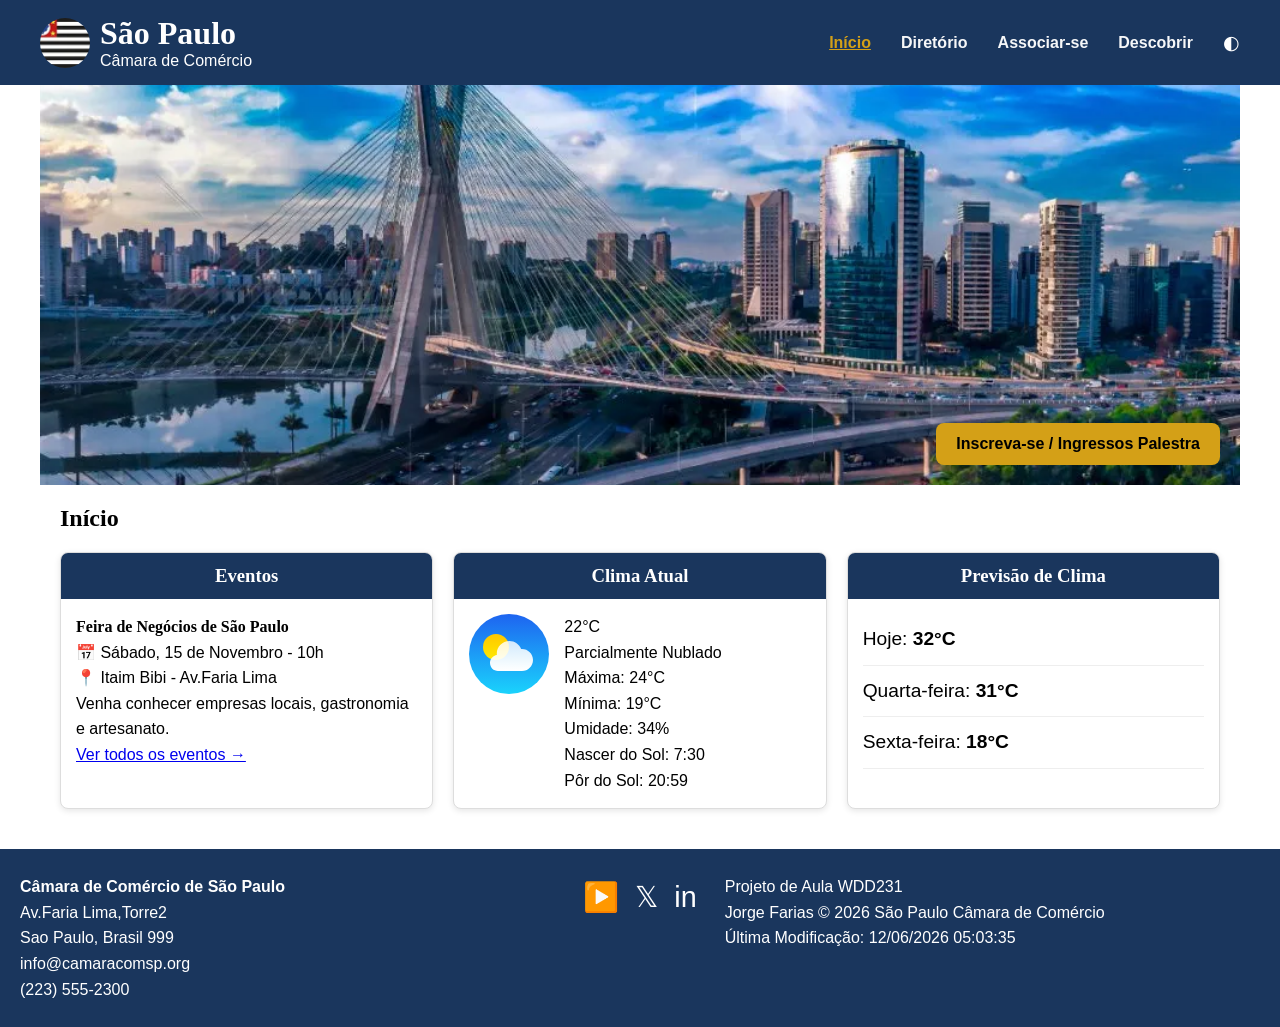
==== camara/index.html @ e85ede14 "alt og" ====
<!DOCTYPE html>
<html lang="pt-BR">
<head>
  <meta charset="UTF-8">
  <meta name="viewport" content="width=device-width, initial-scale=1.0">
  <title>São Paulo Câmara de Comércio</title>
  <meta name="description" content="Câmara de Comércio de São paulo - Conectando empresas, eventos e oportunidades.">
  <meta name="author" content="Jorge Farias">
  <meta name="description" content="Conecte sua empresa à Câmara de Comércio de São Paulo. Encontre parceiros, eventos e oportunidades para crescer.">
  <meta property="og:title" content="Câmara de Comércio de São Paulo - Negócios e Eventos">
  <meta property="og:description" content="Conecte sua empresa à Câmara de Comércio de São Paulo. Encontre parceiros, eventos e oportunidades para crescer.">
  <meta property="og:image" content="https://jxavierdefarias.github.io/wdd231/camara/imagens/hero.jpg">
  <meta property="og:url" content="https://jxavierdefarias.github.io/wdd231/camara/index.html">
  <meta property="og:type" content="website">
  <link rel="icon" href="imagens/favicon.jpg">
  <link rel="preconnect" href="https://fonts.googleapis.com">
  <link rel="preconnect" href="https://fonts.gstatic.com" crossorigin>
  <link href="https://fonts.googleapis.com/css2?family=Montserrat:wght@600;700&family=Open+Sans&display=swap" rel="stylesheet">
  <link rel="stylesheet" href="estilos/camara.css">
  <link rel="stylesheet" href="estilos/camara-grande.css">
</head>
<body>
  <header>
    <div class="logo">
      <img src="imagens/logo.webp" alt="Logo Sao Paulo">
      <div><h1>São Paulo</h1><p>Câmara de Comércio</p></div>
    </div>
    <button id="menuButton" aria-label="Abrir menu">☰</button>
    <nav id="menuItems">
      <a href="index.html" class="active">Início</a>
      <a href="diretorio.html">Diretório</a>
      <a href="join.html">Associar-se</a>
      <a href="discover.html">Descobrir</a>
      <button id="darkBtn" aria-label="Modo escuro">◐</button>
    </nav>
  </header>

  <main>
    <!-- HERO -->
    <section class="hero">
      <img src="imagens/hero-sao-paulo.webp" alt="Cidade de São Paulo, Brasil">
      <a href="join.html" class="cta">Inscreva-se / Ingressos Palestra</a>
    </section>

    <h2 class="page-title">Início</h2>

    <!-- EVENTOS + CLIMA -->
    <section class="info-grid">
      <div class="card">
        <h3>Eventos</h3>
        <div class="card-body">
          <h4>Feira de Negócios de São Paulo</h4>
          <p>📅 Sábado, 15 de Novembro - 10h<br>
          📍 Itaim Bibi - Av.Faria Lima<br>
          Venha conhecer empresas locais, gastronomia e artesanato.</p>
          <a href="#">Ver todos os eventos →</a>
        </div>
      </div>

      <div class="card">
        <h3>Clima Atual</h3>
        <div class="card-body weather">
          <img id="weatherIcon" src="imagens/sun.svg" alt="Clima">
          <div>
            <p><span id="current-temp">22°C</span></p>
            <p><span id="weather-desc">Parcialmente Nublado</span></p>
            <p>Máxima: <span id="max">24°C</span></p>
            <p>Mínima: <span id="min">19°C</span></p>
            <p>Umidade: <span id="humidity">34%</span></p>
            <p>Nascer do Sol: <span id="sunrise">7:30</span></p>
            <p>Pôr do Sol: <span id="sunset">20:59</span></p>
          </div>
        </div>
      </div>

      <div class="card">
        <h3>Previsão de Clima</h3>
        <div class="card-body forecast">
          <p>Hoje: <strong><span id="forecast-today">32°C</span></strong></p>
          <p>Quarta-feira: <strong><span id="forecast-day2">31°C</span></strong></p>
          <p>Sexta-feira: <strong><span id="forecast-day4">18°C</span></strong></p>
        </div>
      </div>
    </section>

    <!-- EMPRESAS DESTAQUE - vem do members.json via JS -->
    <section id="spotlights" class="spotlights"></section>
  </main>

  <footer>
    <div>
      <strong>Câmara de Comércio de São Paulo</strong><br>
       Av.Faria Lima,Torre2 <br>
      Sao Paulo, Brasil 999<br>
      info@camaracomsp.org<br>
      (223) 555-2300
    </div>
    <div class="social">
      <a href="#">▶️</a><a href="#">𝕏</a><a href="#">in</a>
    </div>
    <div>
      Projeto de Aula WDD231<br>
      Jorge Farias © <span id="year"></span> São Paulo Câmara de Comércio<br>
      Última Modificação: <span id="lastModified"></span>
    </div>
  </footer>

  <script src="scripts/camara.js"></script>
</body>
</html>
---- camara/estilos/camara.css ----
:root{
  --azul:#1a365d; --azul-claro:#2c5282; --dourado:#d4a017;
  --cinza:#f2f2f2; --texto:#222;
}
*{margin:0;padding:0;box-sizing:border-box}
body{font-family: 'Roboto',sans-serif;}
h1,h2,h3,h4{font-family:'Playfair Display', serif;}

header{display:flex;justify-content:space-between;align-items:center;padding:12px 20px;background:var(--azul);color:#fff;position:relative}
.logo{display:flex;gap:10px;align-items:center}
.logo img{width:50px;height:50px;object-fit:cover;border-radius:50%}
#menuButton{display:none;font-size:1.8rem;background:none;border:none;color:#fff;cursor:pointer}
nav{display:flex;gap:20px;align-items:center}
nav a{color:#fffffff5;text-decoration:none;font-weight:600}
nav a.active, nav a:hover{color:var(--dourado);text-decoration:underline}
#darkBtn{background:none;border:none;color:#fff;font-size:1.2rem;cursor:pointer}

.hero{position:relative;height:400px;overflow:hidden}
.hero img{width:100%;height:100%;object-fit:cover}
.cta{position:absolute;right:20px;bottom:20px;background:var(--dourado);color:#000;font-weight:700;padding:12px 20px;border-radius:8px;text-decoration:none}

.page-title{padding:20px}
.info-grid{display:grid;grid-template-columns:1fr 1fr 1fr;gap:20px;padding:0 20px}
.card{border:1px solid #ddd;border-radius:8px;overflow:hidden;background:#fff;box-shadow:0 2px 6px rgba(0,0,0,.1)}
.card h3{background:var(--azul);color:#fff;padding:12px;text-align:center}
.card-body{padding:15px;line-height:1.6}
.weather{display:flex;gap:15px}
.weather img{width:80px;height:80px}
.temp{font-size:2rem;font-weight:700}
.forecast p{font-size:1.2rem;padding:10px 0;border-bottom:1px solid #eee}

.spotlights{display:grid;grid-template-columns:1fr 1fr 1fr;gap:20px;padding:20px}
.spotlight{border:1px solid #ddd;border-radius:8px;padding:15px;text-align:center;background:var(--cinza)}
.spotlight img{width:100px;height:100px;object-fit:cover;border-radius:8px}
.spotlight h4{margin:10px 0 5px}
.spotlight .level{font-size:.8rem;background:var(--dourado);padding:3px 8px;border-radius:12px}

footer{display:grid;grid-template-columns:1fr auto 1fr;gap:20px;background:var(--azul);color:#fff;padding:25px 20px;line-height:1.6}
.social a{font-size:1.8rem;margin:0 8px;text-decoration:none;color:#fff}

body.dark{background:#111;color:#eee}
body.dark .card, body.dark .spotlight{background:#222;color:#eee}

@media(max-width:700px){
  #menuButton{display:block}
  nav{display:none;flex-direction:column;position:absolute;top:75px;right:0;left:0;background:var(--azul);padding:15px}
  nav.open{display:flex}
  .hero{height:250px}
  .info-grid,.spotlights,footer{grid-template-columns:1fr}
}

.view-buttons { text-align: center; margin: 20px; }
.view-buttons button { padding: 10px 20px; cursor: pointer; }
.view-buttons button.active { background: #1a365d; color: #fff; }

#directory.grid-view {
  display: grid;
  grid-template-columns: repeat(auto-fit, minmax(280px, 1fr));
  gap: 20px; padding: 20px;
}
#directory.list-view { display: flex; flex-direction: column; gap: 10px; padding: 20px; }
#directory.list-view .member-card { display: flex; gap: 15px; text-align: left; }
#directory.list-view .member-card img { display:none !important; }

.member-card {
  border: 1px solid #ddd; border-radius: 8px; padding: 15px;
  text-align: center; background: #fff; box-shadow: 0 2px 6px rgba(0,0,0,.1);
}



@media (max-width: 700px) {
  #menuButton { display: block !important; }

  #menuItems {
    display: none;
    flex-direction: column;
    position: absolute;
    top: 100%;
    left: 0;
    right: 0;
    background: #1a365d;
    padding: 15px;
    gap: 15px;
    z-index: 99;
  }

  #menuItems.open { display: flex !important; }

  #directory.grid-view { grid-template-columns: 1fr; }
}
/* CORRIGE LISTA NO CELULAR - EMPILHA TUDO */
@media (max-width: 700px) {
  #directory.list-view {
    display: flex !important;
    flex-direction: column !important;
    gap: 15px;
  }

  #directory.list-view .member-card {
    display: flex !important;
    flex-direction: column !important;
    align-items: flex-start !important;
    gap: 4px;
    padding: 15px;
    width: 100%;
    box-sizing: border-box;
    overflow: hidden;
  }

  #directory.list-view .member-card img {
    width: 80px !important;
    height: 80px !important;
    object-fit: cover;
    border-radius: 8px;
    margin-bottom: 5px;
  }

  #directory.list-view .member-card h3 {
    font-size: 1.1rem;
    margin: 0;
    white-space: normal;
  }

  /* E-mail e site quebram, não empurram pra fora */
  #directory.list-view .member-card p,
  #directory.list-view .member-card a {
    word-break: break-word;
    overflow-wrap: break-word;
    max-width: 100%;
    margin: 0;
  }
}
.member-card img {
  aspect-ratio: 1 / 1;
  width: 100px;
  height: 100px;
  object-fit: cover;
  border-radius: 8px;
}

#directory {
  min-height: 400px;
}
---- camara/estilos/camara-grande.css ----
@media (min-width: 700px) {
  header {
    padding: 15px 40px;
  }

  #menuItems {
    display: flex;
    gap: 30px;
  }

  #directory.grid-view {
    grid-template-columns: repeat(3, 1fr);
  }

  main {
    max-width: 1200px;
    margin: 0 auto;
  }
}
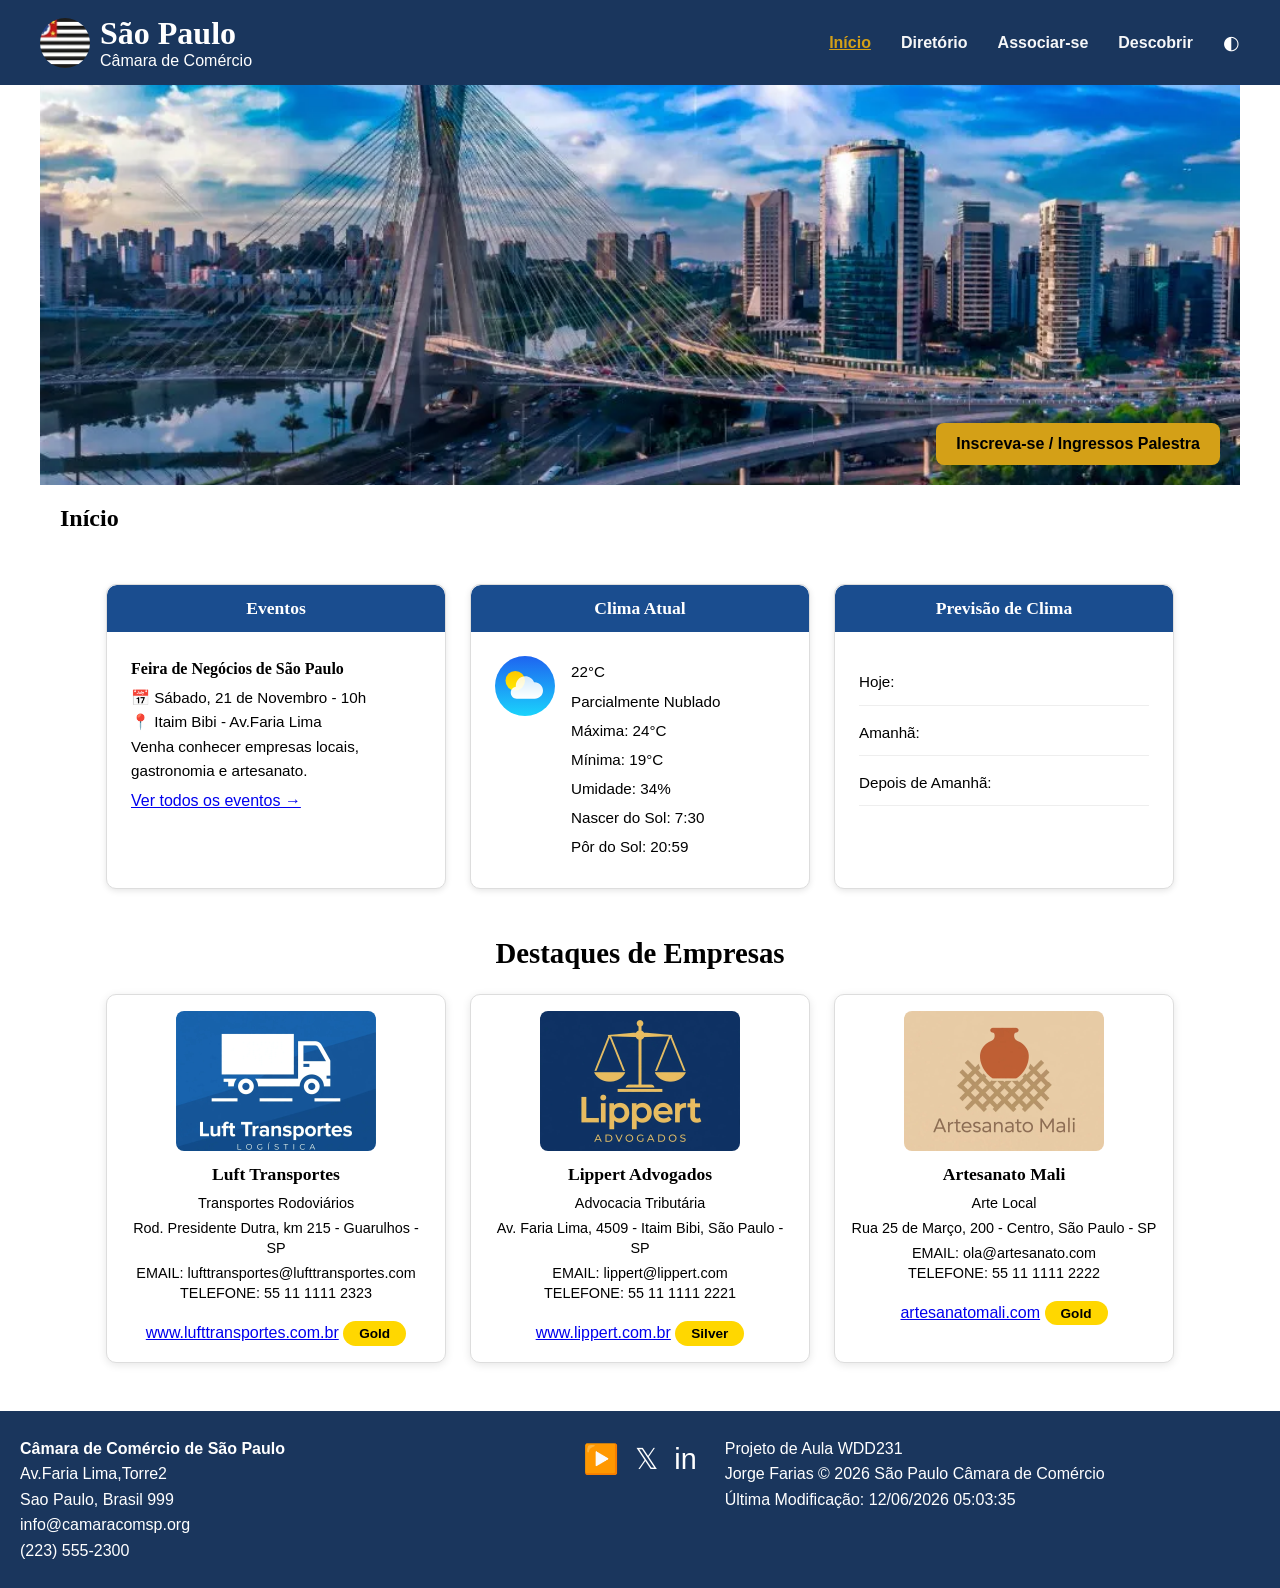
==== commit cdcf9f2d: "alter final" ====
--- a/camara/index.html
+++ b/camara/index.html
@@ -6,7 +6,6 @@
   <title>São Paulo Câmara de Comércio</title>
   <meta name="description" content="Câmara de Comércio de São paulo - Conectando empresas, eventos e oportunidades.">
   <meta name="author" content="Jorge Farias">
-  <meta name="description" content="Conecte sua empresa à Câmara de Comércio de São Paulo. Encontre parceiros, eventos e oportunidades para crescer.">
   <meta property="og:title" content="Câmara de Comércio de São Paulo - Negócios e Eventos">
   <meta property="og:description" content="Conecte sua empresa à Câmara de Comércio de São Paulo. Encontre parceiros, eventos e oportunidades para crescer.">
   <meta property="og:image" content="https://jxavierdefarias.github.io/wdd231/camara/imagens/hero.jpg">
@@ -37,10 +36,10 @@
 
   <main>
     <!-- HERO -->
-    <section class="hero">
+    <div class="hero">
       <img src="imagens/hero-sao-paulo.webp" alt="Cidade de São Paulo, Brasil">
       <a href="join.html" class="cta">Inscreva-se / Ingressos Palestra</a>
-    </section>
+    </div>
 
     <h2 class="page-title">Início</h2>
 
@@ -50,7 +49,7 @@
         <h3>Eventos</h3>
         <div class="card-body">
           <h4>Feira de Negócios de São Paulo</h4>
-          <p>📅 Sábado, 15 de Novembro - 10h<br>
+          <p>📅 Sábado, 21 de Novembro - 10h<br>
           📍 Itaim Bibi - Av.Faria Lima<br>
           Venha conhecer empresas locais, gastronomia e artesanato.</p>
           <a href="#">Ver todos os eventos →</a>
@@ -76,15 +75,17 @@
       <div class="card">
         <h3>Previsão de Clima</h3>
         <div class="card-body forecast">
-          <p>Hoje: <strong><span id="forecast-today">32°C</span></strong></p>
-          <p>Quarta-feira: <strong><span id="forecast-day2">31°C</span></strong></p>
-          <p>Sexta-feira: <strong><span id="forecast-day4">18°C</span></strong></p>
+          <p>Hoje: <span id="forecast-today"></span></p>
+          <p>Amanhã: <span id="forecast-day1"></span></p>
+          <p>Depois de Amanhã: <span id="forecast-day2"></span></p>
         </div>
       </div>
     </section>
 
-    <!-- EMPRESAS DESTAQUE - vem do members.json via JS -->
-    <section id="spotlights" class="spotlights"></section>
+    <section class="spotlights">
+      <h2>Destaques de Empresas</h2>
+      <div id="spotlight-container"></div>
+    </section>
   </main>
 
   <footer>
@@ -108,4 +109,3 @@
   <script src="scripts/camara.js"></script>
 </body>
 </html>
-
--- a/camara/estilos/camara.css
+++ b/camara/estilos/camara.css
@@ -89,7 +89,7 @@
 
   #directory.grid-view { grid-template-columns: 1fr; }
 }
-/* CORRIGE LISTA NO CELULAR - EMPILHA TUDO */
+
 @media (max-width: 700px) {
   #directory.list-view {
     display: flex !important;
@@ -122,7 +122,7 @@
     white-space: normal;
   }
 
-  /* E-mail e site quebram, não empurram pra fora */
+  
   #directory.list-view .member-card p,
   #directory.list-view .member-card a {
     word-break: break-word;
@@ -141,4 +141,155 @@
 
 #directory {
   min-height: 400px;
-}+}
+ 
+.spotlights {
+  width: 100%;
+  max-width: 1100px;
+  margin: 2rem auto;
+  padding: 1rem;
+}
+
+.spotlights h2 {
+  width: 100%;
+  text-align: center;
+  font-size: 1.8rem;
+  margin-bottom: 1.5rem;
+  white-space: nowrap; 
+}
+
+#spotlight-container {
+  display: grid;
+  grid-template-columns: repeat(3, 1fr);
+  gap: 1.5rem;
+  width: 100%;
+}
+
+.spotlight {
+  background: #fff;
+  border: 1px solid #ddd;
+  border-radius: 10px;
+  padding: 1rem;
+  text-align: center;
+  box-shadow: 0 2px 8px rgba(0,0,0,0.1);
+}
+
+.spotlight img {
+  width: 100%;
+  max-width: 200px;
+  height: 140px;
+  object-fit: cover;
+  border-radius: 8px;
+  margin: 0 auto 0.8rem;
+  display: block;
+}
+
+.spotlight h4 {
+  margin: 0.5rem 0;
+  font-size: 1.1rem;
+}
+
+.spotlight p {
+  font-size: 0.9rem;
+  line-height: 1.4;
+  margin: 0.3rem 0;
+}
+
+.spotlight .level {
+  display: inline-block;
+  margin-top: 0.8rem;
+  background: gold;
+  color: #000;
+  padding: 0.3rem 1rem;
+  border-radius: 20px;
+  font-weight: bold;
+  font-size: 0.85rem;
+}
+
+
+@media (max-width: 700px) {
+  #spotlight-container {
+    grid-template-columns: 1fr;
+  }
+  .spotlights h2 {
+    white-space: normal;
+  }
+}
+.info-grid {
+  display: grid !important;
+  grid-template-columns: 1fr 1fr 1fr !important;
+  gap: 1.5rem;
+  width: 100%;
+  max-width: 1100px;
+  margin: 2rem auto;
+  padding: 0 1rem;
+  box-sizing: border-box;
+}
+
+.info-grid .card {
+  background: #fff;
+  border: 1px solid #ddd;
+  border-radius: 10px;
+  padding: 1rem;
+  min-width: 0; 
+  overflow: hidden;
+}
+
+.info-grid .card h3 {
+  text-align: center;
+  background: #1a4d8f;
+  color: white;
+  margin: -1rem -1rem 1rem -1rem;
+  padding: 0.8rem;
+  border-radius: 10px 10px 0 0;
+  font-size: 1.1rem;
+}
+
+.info-grid .card-body {
+  padding: 0.5rem;
+}
+
+.info-grid .card-body.weather {
+  display: flex;
+  gap: 1rem;
+  align-items: flex-start;
+}
+
+.info-grid .card-body.weather img {
+  width: 60px;
+  height: 60px;
+  flex-shrink: 0;
+}
+
+.info-grid .card-body p {
+  margin: 0.3rem 0;
+  font-size: 0.95rem;
+  word-wrap: break-word;
+}
+
+@media (max-width: 800px) {
+  .info-grid {
+    grid-template-columns: 1fr !important;
+  }
+}
+
+.spotlights {
+  display: block !important;
+  text-align: center;
+}
+
+.spotlights h2 {
+  display: block !important;
+  width: 100% !important;
+  text-align: center !important;
+  grid-column: auto !important;
+  margin-bottom: 1.5rem !important;
+  white-space: normal !important;
+}
+
+#spotlight-container {
+  display: grid !important;
+  grid-template-columns: repeat(3, 1fr) !important;
+  gap: 1.5rem;
+  text-align: center;
+}
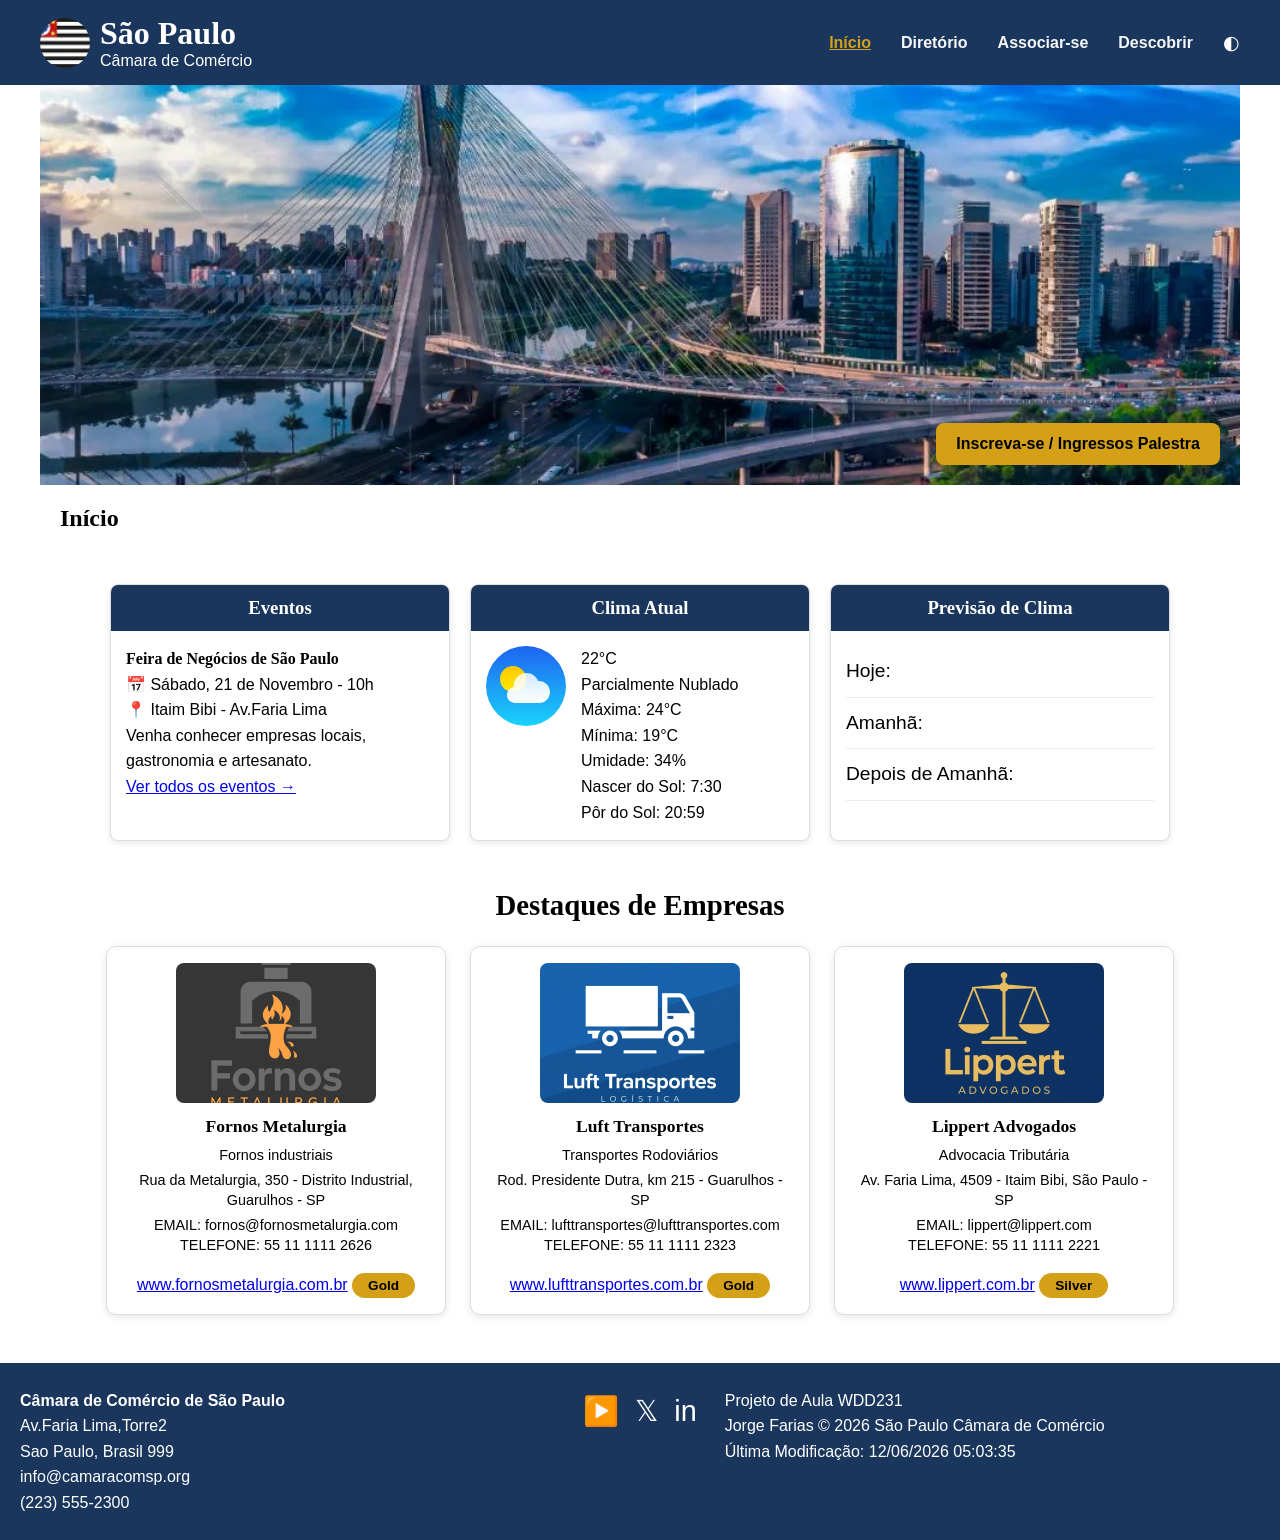
==== commit 3670782d: "page associacao" ====
--- a/camara/index.html
+++ b/camara/index.html
@@ -28,17 +28,16 @@
     <nav id="menuItems">
       <a href="index.html" class="active">Início</a>
       <a href="diretorio.html">Diretório</a>
-      <a href="join.html">Associar-se</a>
+      <a href="associacao.html">Associar-se</a>
       <a href="discover.html">Descobrir</a>
       <button id="darkBtn" aria-label="Modo escuro">◐</button>
     </nav>
   </header>
-
   <main>
     <!-- HERO -->
     <div class="hero">
       <img src="imagens/hero-sao-paulo.webp" alt="Cidade de São Paulo, Brasil">
-      <a href="join.html" class="cta">Inscreva-se / Ingressos Palestra</a>
+      <a href="associacao.html" class="cta">Inscreva-se / Ingressos Palestra</a>
     </div>
 
     <h2 class="page-title">Início</h2>
@@ -81,13 +80,11 @@
         </div>
       </div>
     </section>
-
     <section class="spotlights">
       <h2>Destaques de Empresas</h2>
       <div id="spotlight-container"></div>
     </section>
   </main>
-
   <footer>
     <div>
       <strong>Câmara de Comércio de São Paulo</strong><br>
--- a/camara/estilos/camara.css
+++ b/camara/estilos/camara.css
@@ -3,7 +3,7 @@
   --cinza:#f2f2f2; --texto:#222;
 }
 *{margin:0;padding:0;box-sizing:border-box}
-body{font-family: 'Roboto',sans-serif;}
+body{font-family:'Roboto',sans-serif;}
 h1,h2,h3,h4{font-family:'Playfair Display', serif;}
 
 header{display:flex;justify-content:space-between;align-items:center;padding:12px 20px;background:var(--azul);color:#fff;position:relative}
@@ -20,20 +20,26 @@
 .cta{position:absolute;right:20px;bottom:20px;background:var(--dourado);color:#000;font-weight:700;padding:12px 20px;border-radius:8px;text-decoration:none}
 
 .page-title{padding:20px}
-.info-grid{display:grid;grid-template-columns:1fr 1fr 1fr;gap:20px;padding:0 20px}
-.card{border:1px solid #ddd;border-radius:8px;overflow:hidden;background:#fff;box-shadow:0 2px 6px rgba(0,0,0,.1)}
+
+/* INFO-GRID - 3 cards lado a lado - SÓ 1 VEZ */
+.info-grid{display:grid;grid-template-columns:1fr 1fr 1fr;gap:20px;padding:0 20px;max-width:1100px;margin:2rem auto;box-sizing:border-box}
+.card{border:1px solid #ddd;border-radius:8px;overflow:hidden;background:#fff;box-shadow:0 2px 6px rgba(0,0,0,.1);min-width:0}
 .card h3{background:var(--azul);color:#fff;padding:12px;text-align:center}
 .card-body{padding:15px;line-height:1.6}
 .weather{display:flex;gap:15px}
-.weather img{width:80px;height:80px}
+.weather img{width:80px;height:80px;flex-shrink:0}
 .temp{font-size:2rem;font-weight:700}
 .forecast p{font-size:1.2rem;padding:10px 0;border-bottom:1px solid #eee}
 
-.spotlights{display:grid;grid-template-columns:1fr 1fr 1fr;gap:20px;padding:20px}
-.spotlight{border:1px solid #ddd;border-radius:8px;padding:15px;text-align:center;background:var(--cinza)}
-.spotlight img{width:100px;height:100px;object-fit:cover;border-radius:8px}
-.spotlight h4{margin:10px 0 5px}
-.spotlight .level{font-size:.8rem;background:var(--dourado);padding:3px 8px;border-radius:12px}
+/* SPOTLIGHTS - SÓ 1 VEZ - Título em cima, cards embaixo */
+.spotlights{display:block;width:100%;max-width:1100px;margin:2rem auto;padding:1rem;text-align:center}
+.spotlights h2{width:100%;text-align:center;font-size:1.8rem;margin-bottom:1.5rem}
+#spotlight-container{display:grid;grid-template-columns:repeat(3,1fr);gap:1.5rem;width:100%;text-align:center}
+.spotlight{border:1px solid #ddd;border-radius:10px;padding:1rem;text-align:center;background:#fff;box-shadow:0 2px 8px rgba(0,0,0,.1)}
+.spotlight img{width:100%;max-width:200px;height:140px;object-fit:cover;border-radius:8px;margin:0 auto 0.8rem;display:block}
+.spotlight h4{margin:0.5rem 0;font-size:1.1rem}
+.spotlight p{font-size:.9rem;line-height:1.4;margin:.3rem 0}
+.spotlight .level{display:inline-block;margin-top:.8rem;background:var(--dourado);color:#000;padding:.3rem 1rem;border-radius:20px;font-weight:bold;font-size:.85rem}
 
 footer{display:grid;grid-template-columns:1fr auto 1fr;gap:20px;background:var(--azul);color:#fff;padding:25px 20px;line-height:1.6}
 .social a{font-size:1.8rem;margin:0 8px;text-decoration:none;color:#fff}
@@ -41,255 +47,34 @@
 body.dark{background:#111;color:#eee}
 body.dark .card, body.dark .spotlight{background:#222;color:#eee}
 
+/* DIRETÓRIO */
+.view-buttons{text-align:center;margin:20px}
+.view-buttons button{padding:10px 20px;cursor:pointer}
+.view-buttons button.active{background:#1a365d;color:#fff}
+#directory{min-height:400px}
+#directory.grid-view{display:grid;grid-template-columns:repeat(auto-fit,minmax(280px,1fr));gap:20px;padding:20px}
+#directory.list-view{display:flex;flex-direction:column;gap:10px;padding:20px}
+#directory.list-view .member-card{display:flex;gap:15px;text-align:left}
+#directory.list-view .member-card img{display:none !important}
+.member-card{border:1px solid #ddd;border-radius:8px;padding:15px;text-align:center;background:#fff;box-shadow:0 2px 6px rgba(0,0,0,.1)}
+.member-card img{aspect-ratio:1/1;width:100px;height:100px;object-fit:cover;border-radius:8px}
+
+/* MOBILE - SÓ 1 BLOCO */
 @media(max-width:700px){
   #menuButton{display:block}
   nav{display:none;flex-direction:column;position:absolute;top:75px;right:0;left:0;background:var(--azul);padding:15px}
   nav.open{display:flex}
   .hero{height:250px}
   .info-grid,.spotlights,footer{grid-template-columns:1fr}
+  #spotlight-container{grid-template-columns:1fr}
+  .spotlights h2{white-space:normal}
+  #menuItems{display:none;flex-direction:column;position:absolute;top:100%;left:0;right:0;background:#1a365d;padding:15px;gap:15px;z-index:99}
+  #menuItems.open{display:flex !important}
+  #directory.grid-view{grid-template-columns:1fr}
+  #directory.list-view{display:flex !important;flex-direction:column !important;gap:15px}
+  #directory.list-view .member-card{display:flex !important;flex-direction:column !important;align-items:flex-start !important;gap:4px;padding:15px;width:100%;box-sizing:border-box;overflow:hidden}
+  #directory.list-view .member-card img{width:80px !important;height:80px !important;object-fit:cover;border-radius:8px;margin-bottom:5px;display:block !important}
+  #directory.list-view .member-card h3{font-size:1.1rem;margin:0;white-space:normal}
+  #directory.list-view .member-card p,
+  #directory.list-view .member-card a{word-break:break-word;overflow-wrap:break-word;max-width:100%;margin:0}
 }
-
-.view-buttons { text-align: center; margin: 20px; }
-.view-buttons button { padding: 10px 20px; cursor: pointer; }
-.view-buttons button.active { background: #1a365d; color: #fff; }
-
-#directory.grid-view {
-  display: grid;
-  grid-template-columns: repeat(auto-fit, minmax(280px, 1fr));
-  gap: 20px; padding: 20px;
-}
-#directory.list-view { display: flex; flex-direction: column; gap: 10px; padding: 20px; }
-#directory.list-view .member-card { display: flex; gap: 15px; text-align: left; }
-#directory.list-view .member-card img { display:none !important; }
-
-.member-card {
-  border: 1px solid #ddd; border-radius: 8px; padding: 15px;
-  text-align: center; background: #fff; box-shadow: 0 2px 6px rgba(0,0,0,.1);
-}
-
-
-
-@media (max-width: 700px) {
-  #menuButton { display: block !important; }
-
-  #menuItems {
-    display: none;
-    flex-direction: column;
-    position: absolute;
-    top: 100%;
-    left: 0;
-    right: 0;
-    background: #1a365d;
-    padding: 15px;
-    gap: 15px;
-    z-index: 99;
-  }
-
-  #menuItems.open { display: flex !important; }
-
-  #directory.grid-view { grid-template-columns: 1fr; }
-}
-
-@media (max-width: 700px) {
-  #directory.list-view {
-    display: flex !important;
-    flex-direction: column !important;
-    gap: 15px;
-  }
-
-  #directory.list-view .member-card {
-    display: flex !important;
-    flex-direction: column !important;
-    align-items: flex-start !important;
-    gap: 4px;
-    padding: 15px;
-    width: 100%;
-    box-sizing: border-box;
-    overflow: hidden;
-  }
-
-  #directory.list-view .member-card img {
-    width: 80px !important;
-    height: 80px !important;
-    object-fit: cover;
-    border-radius: 8px;
-    margin-bottom: 5px;
-  }
-
-  #directory.list-view .member-card h3 {
-    font-size: 1.1rem;
-    margin: 0;
-    white-space: normal;
-  }
-
-  
-  #directory.list-view .member-card p,
-  #directory.list-view .member-card a {
-    word-break: break-word;
-    overflow-wrap: break-word;
-    max-width: 100%;
-    margin: 0;
-  }
-}
-.member-card img {
-  aspect-ratio: 1 / 1;
-  width: 100px;
-  height: 100px;
-  object-fit: cover;
-  border-radius: 8px;
-}
-
-#directory {
-  min-height: 400px;
-}
- 
-.spotlights {
-  width: 100%;
-  max-width: 1100px;
-  margin: 2rem auto;
-  padding: 1rem;
-}
-
-.spotlights h2 {
-  width: 100%;
-  text-align: center;
-  font-size: 1.8rem;
-  margin-bottom: 1.5rem;
-  white-space: nowrap; 
-}
-
-#spotlight-container {
-  display: grid;
-  grid-template-columns: repeat(3, 1fr);
-  gap: 1.5rem;
-  width: 100%;
-}
-
-.spotlight {
-  background: #fff;
-  border: 1px solid #ddd;
-  border-radius: 10px;
-  padding: 1rem;
-  text-align: center;
-  box-shadow: 0 2px 8px rgba(0,0,0,0.1);
-}
-
-.spotlight img {
-  width: 100%;
-  max-width: 200px;
-  height: 140px;
-  object-fit: cover;
-  border-radius: 8px;
-  margin: 0 auto 0.8rem;
-  display: block;
-}
-
-.spotlight h4 {
-  margin: 0.5rem 0;
-  font-size: 1.1rem;
-}
-
-.spotlight p {
-  font-size: 0.9rem;
-  line-height: 1.4;
-  margin: 0.3rem 0;
-}
-
-.spotlight .level {
-  display: inline-block;
-  margin-top: 0.8rem;
-  background: gold;
-  color: #000;
-  padding: 0.3rem 1rem;
-  border-radius: 20px;
-  font-weight: bold;
-  font-size: 0.85rem;
-}
-
-
-@media (max-width: 700px) {
-  #spotlight-container {
-    grid-template-columns: 1fr;
-  }
-  .spotlights h2 {
-    white-space: normal;
-  }
-}
-.info-grid {
-  display: grid !important;
-  grid-template-columns: 1fr 1fr 1fr !important;
-  gap: 1.5rem;
-  width: 100%;
-  max-width: 1100px;
-  margin: 2rem auto;
-  padding: 0 1rem;
-  box-sizing: border-box;
-}
-
-.info-grid .card {
-  background: #fff;
-  border: 1px solid #ddd;
-  border-radius: 10px;
-  padding: 1rem;
-  min-width: 0; 
-  overflow: hidden;
-}
-
-.info-grid .card h3 {
-  text-align: center;
-  background: #1a4d8f;
-  color: white;
-  margin: -1rem -1rem 1rem -1rem;
-  padding: 0.8rem;
-  border-radius: 10px 10px 0 0;
-  font-size: 1.1rem;
-}
-
-.info-grid .card-body {
-  padding: 0.5rem;
-}
-
-.info-grid .card-body.weather {
-  display: flex;
-  gap: 1rem;
-  align-items: flex-start;
-}
-
-.info-grid .card-body.weather img {
-  width: 60px;
-  height: 60px;
-  flex-shrink: 0;
-}
-
-.info-grid .card-body p {
-  margin: 0.3rem 0;
-  font-size: 0.95rem;
-  word-wrap: break-word;
-}
-
-@media (max-width: 800px) {
-  .info-grid {
-    grid-template-columns: 1fr !important;
-  }
-}
-
-.spotlights {
-  display: block !important;
-  text-align: center;
-}
-
-.spotlights h2 {
-  display: block !important;
-  width: 100% !important;
-  text-align: center !important;
-  grid-column: auto !important;
-  margin-bottom: 1.5rem !important;
-  white-space: normal !important;
-}
-
-#spotlight-container {
-  display: grid !important;
-  grid-template-columns: repeat(3, 1fr) !important;
-  gap: 1.5rem;
-  text-align: center;
-}
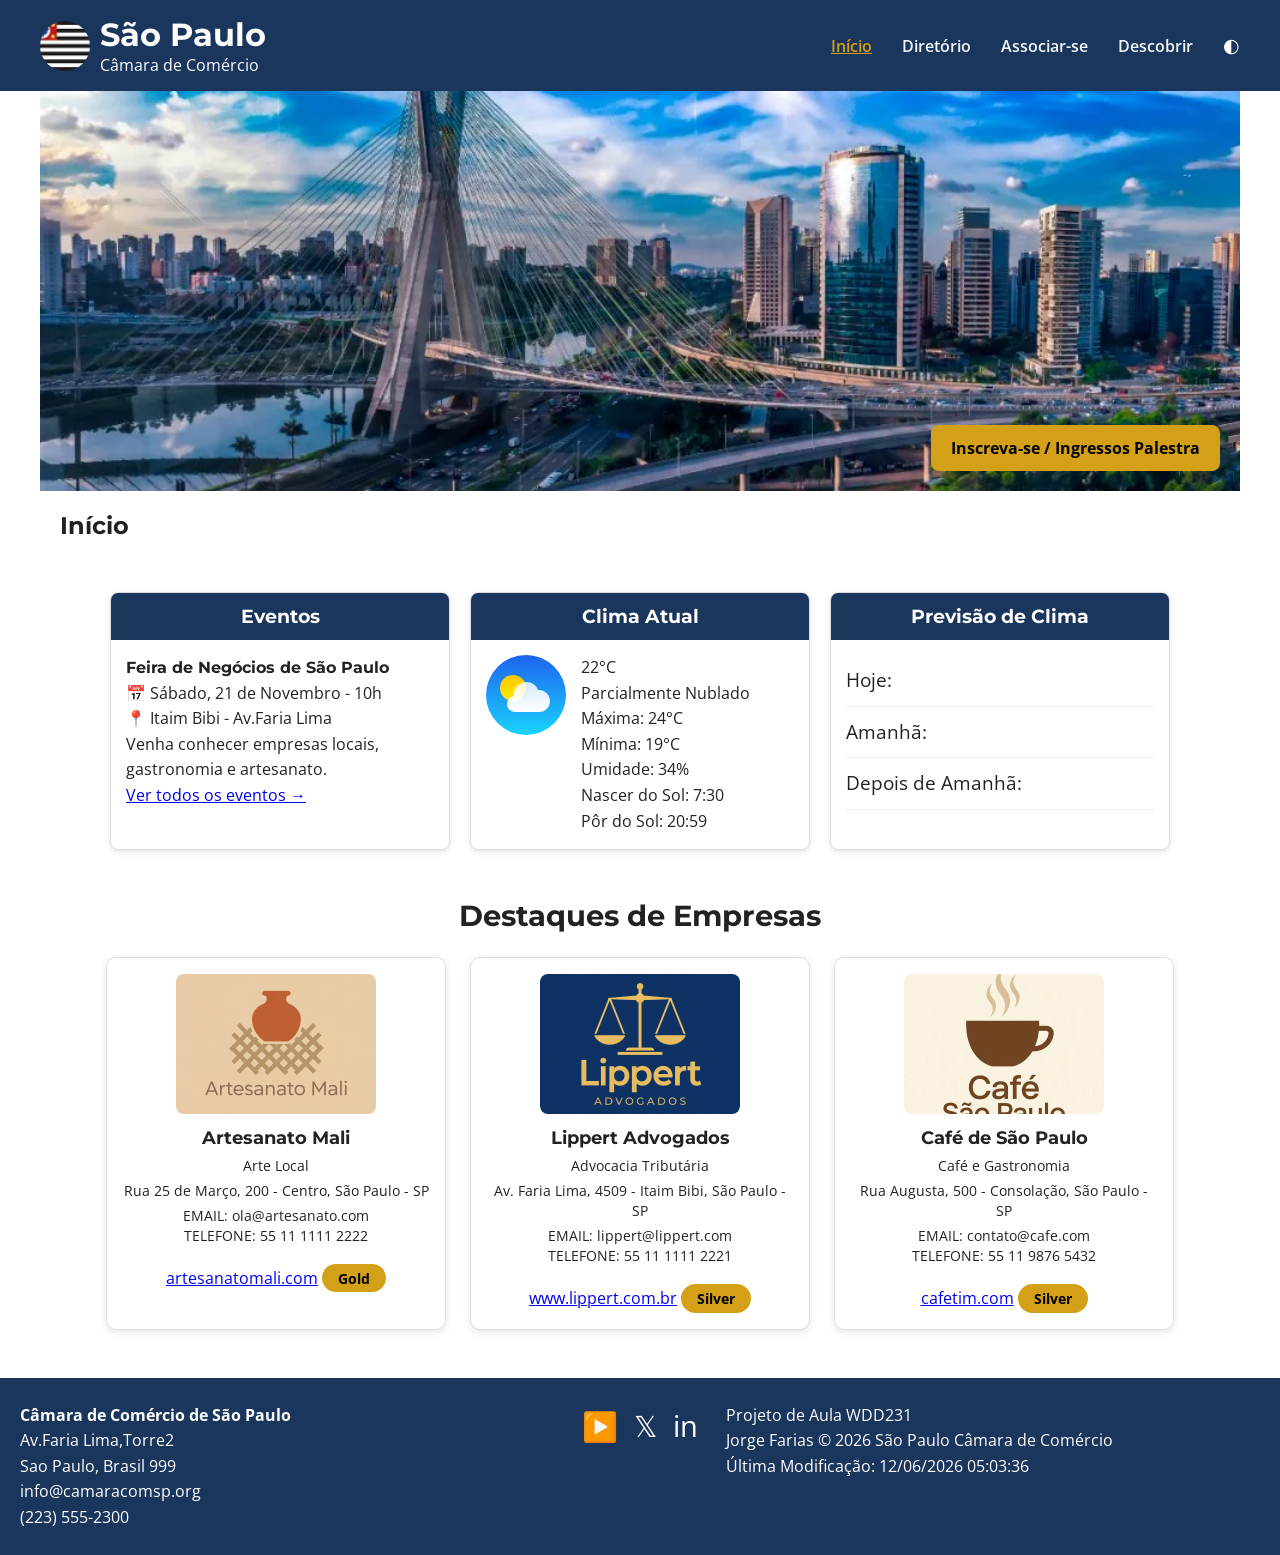
==== commit 65709449: "descobrir" ====
--- a/camara/index.html
+++ b/camara/index.html
@@ -29,12 +29,12 @@
       <a href="index.html" class="active">Início</a>
       <a href="diretorio.html">Diretório</a>
       <a href="associacao.html">Associar-se</a>
-      <a href="discover.html">Descobrir</a>
+      <a href="descobrir.html">Descobrir</a>
       <button id="darkBtn" aria-label="Modo escuro">◐</button>
     </nav>
   </header>
   <main>
-    <!-- HERO -->
+    
     <div class="hero">
       <img src="imagens/hero-sao-paulo.webp" alt="Cidade de São Paulo, Brasil">
       <a href="associacao.html" class="cta">Inscreva-se / Ingressos Palestra</a>
@@ -42,7 +42,7 @@
 
     <h2 class="page-title">Início</h2>
 
-    <!-- EVENTOS + CLIMA -->
+    
     <section class="info-grid">
       <div class="card">
         <h3>Eventos</h3>
--- a/camara/estilos/camara.css
+++ b/camara/estilos/camara.css
@@ -3,12 +3,13 @@
   --cinza:#f2f2f2; --texto:#222;
 }
 *{margin:0;padding:0;box-sizing:border-box}
-body{font-family:'Roboto',sans-serif;}
-h1,h2,h3,h4{font-family:'Playfair Display', serif;}
+body{font-family:'Open Sans',sans-serif;color:var(--texto);}
+h1,h2,h3,h4{font-family:'Montserrat',sans-serif;}
 
 header{display:flex;justify-content:space-between;align-items:center;padding:12px 20px;background:var(--azul);color:#fff;position:relative}
 .logo{display:flex;gap:10px;align-items:center}
 .logo img{width:50px;height:50px;object-fit:cover;border-radius:50%}
+.logo-title{font-weight:700;font-size:1.1rem}
 #menuButton{display:none;font-size:1.8rem;background:none;border:none;color:#fff;cursor:pointer}
 nav{display:flex;gap:20px;align-items:center}
 nav a{color:#fffffff5;text-decoration:none;font-weight:600}
@@ -21,7 +22,6 @@
 
 .page-title{padding:20px}
 
-/* INFO-GRID - 3 cards lado a lado - SÓ 1 VEZ */
 .info-grid{display:grid;grid-template-columns:1fr 1fr 1fr;gap:20px;padding:0 20px;max-width:1100px;margin:2rem auto;box-sizing:border-box}
 .card{border:1px solid #ddd;border-radius:8px;overflow:hidden;background:#fff;box-shadow:0 2px 6px rgba(0,0,0,.1);min-width:0}
 .card h3{background:var(--azul);color:#fff;padding:12px;text-align:center}
@@ -31,7 +31,6 @@
 .temp{font-size:2rem;font-weight:700}
 .forecast p{font-size:1.2rem;padding:10px 0;border-bottom:1px solid #eee}
 
-/* SPOTLIGHTS - SÓ 1 VEZ - Título em cima, cards embaixo */
 .spotlights{display:block;width:100%;max-width:1100px;margin:2rem auto;padding:1rem;text-align:center}
 .spotlights h2{width:100%;text-align:center;font-size:1.8rem;margin-bottom:1.5rem}
 #spotlight-container{display:grid;grid-template-columns:repeat(3,1fr);gap:1.5rem;width:100%;text-align:center}
@@ -47,7 +46,7 @@
 body.dark{background:#111;color:#eee}
 body.dark .card, body.dark .spotlight{background:#222;color:#eee}
 
-/* DIRETÓRIO */
+
 .view-buttons{text-align:center;margin:20px}
 .view-buttons button{padding:10px 20px;cursor:pointer}
 .view-buttons button.active{background:#1a365d;color:#fff}
@@ -59,7 +58,28 @@
 .member-card{border:1px solid #ddd;border-radius:8px;padding:15px;text-align:center;background:#fff;box-shadow:0 2px 6px rgba(0,0,0,.1)}
 .member-card img{aspect-ratio:1/1;width:100px;height:100px;object-fit:cover;border-radius:8px}
 
-/* MOBILE - SÓ 1 BLOCO */
+
+.join-layout{padding:20px;max-width:1100px;margin:0 auto}
+.join-layout h1{margin-bottom:1.5rem}
+.join-form{display:grid;gap:1rem}
+.join-form label{display:grid;gap:.3rem;font-weight:600}
+.join-form input, .join-form textarea{padding:.7rem;border:1px solid #ccc;border-radius:6px;width:100%;font-family:inherit}
+.join-form fieldset{border:1px solid #ccc;border-radius:6px;padding:1rem;display:grid;gap:.5rem}
+.join-form fieldset label{display:flex;gap:.5rem;align-items:center;font-weight:400}
+.join-form fieldset label input{width:auto}
+.join-form input[type="submit"]{background:var(--dourado);border:none;padding:1rem;font-weight:700;cursor:pointer;border-radius:8px}
+.membership-cards{display:grid;gap:1rem;margin-top:2rem}
+.membership-cards .card{padding:1rem;text-align:center}
+.membership-cards .card h2{margin-bottom:.5rem}
+.membership-cards .card p{margin:.3rem 0}
+.open-modal{background:var(--azul);color:#fff;border:none;padding:.6rem 1rem;border-radius:6px;cursor:pointer;margin-top:.5rem}
+dialog{border:none;border-radius:10px;padding:1.5rem;max-width:400px;margin:auto}
+dialog::backdrop{background:rgba(0,0,0,.6)}
+dialog h3{margin-bottom:1rem}
+dialog ul{margin-left:1.2rem;line-height:1.6}
+.close-modal{margin-top:1rem;padding:.5rem 1rem;cursor:pointer}
+
+
 @media(max-width:700px){
   #menuButton{display:block}
   nav{display:none;flex-direction:column;position:absolute;top:75px;right:0;left:0;background:var(--azul);padding:15px}
@@ -78,3 +98,13 @@
   #directory.list-view .member-card p,
   #directory.list-view .member-card a{word-break:break-word;overflow-wrap:break-word;max-width:100%;margin:0}
 }
+@keyframes subirCards {
+  from { opacity: 0; transform: translateY(20px); }
+  to { opacity: 1; transform: translateY(0); }
+}
+.membership-cards .card {
+  animation: subirCards 0.8s ease-out both;
+}
+.membership-cards .card:nth-child(2) { animation-delay: 0.15s; }
+.membership-cards .card:nth-child(3) { animation-delay: 0.3s; }
+.membership-cards .card:nth-child(4) { animation-delay: 0.45s; }
--- a/camara/estilos/camara-grande.css
+++ b/camara/estilos/camara-grande.css
@@ -1,4 +1,4 @@
-@media (min-width: 700px) {
+@media screen and (min-width: 700px) {
   header {
     padding: 15px 40px;
   }
@@ -16,4 +16,22 @@
     max-width: 1200px;
     margin: 0 auto;
   }
-}+
+  
+  .join-layout {
+    display: grid;
+    grid-template-columns: 1fr 380px;
+    gap: 2rem;
+    align-items: start;
+  }
+
+  .join-layout h1 {
+    grid-column: 1 / -1;
+  }
+
+  .membership-cards {
+    display: grid;
+    gap: 1rem;
+    margin-top: 0;
+  }
+}
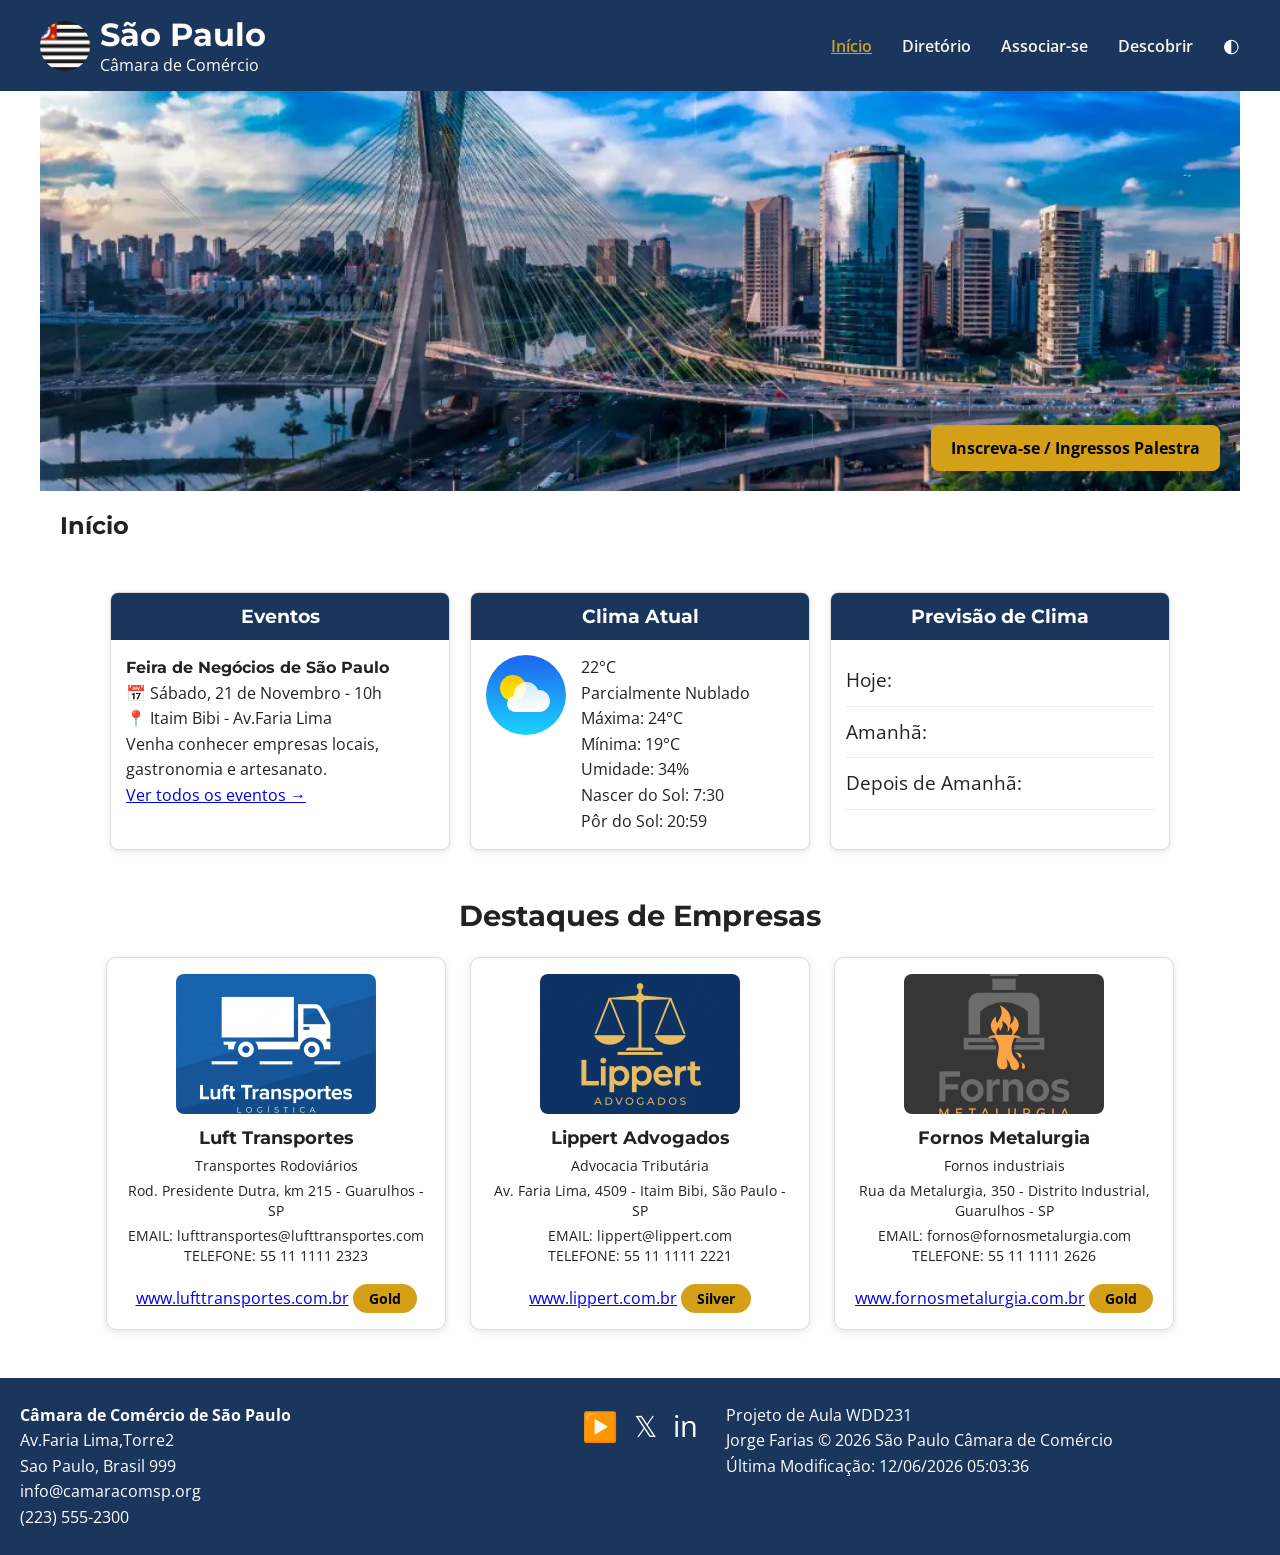
==== commit a9cbb6f8: "sobre" ====
--- a/camara/index.html
+++ b/camara/index.html
@@ -41,8 +41,6 @@
     </div>
 
     <h2 class="page-title">Início</h2>
-
-    
     <section class="info-grid">
       <div class="card">
         <h3>Eventos</h3>
--- a/camara/estilos/camara.css
+++ b/camara/estilos/camara.css
@@ -69,7 +69,7 @@
 .join-form fieldset label input{width:auto}
 .join-form input[type="submit"]{background:var(--dourado);border:none;padding:1rem;font-weight:700;cursor:pointer;border-radius:8px}
 .membership-cards{display:grid;gap:1rem;margin-top:2rem}
-.membership-cards .card{padding:1rem;text-align:center}
+.membership-cards .card{padding:1rem;text-align:center;animation:subirCards .8s ease-out both}
 .membership-cards .card h2{margin-bottom:.5rem}
 .membership-cards .card p{margin:.3rem 0}
 .open-modal{background:var(--azul);color:#fff;border:none;padding:.6rem 1rem;border-radius:6px;cursor:pointer;margin-top:.5rem}
@@ -78,8 +78,6 @@
 dialog h3{margin-bottom:1rem}
 dialog ul{margin-left:1.2rem;line-height:1.6}
 .close-modal{margin-top:1rem;padding:.5rem 1rem;cursor:pointer}
-
-
 @media(max-width:700px){
   #menuButton{display:block}
   nav{display:none;flex-direction:column;position:absolute;top:75px;right:0;left:0;background:var(--azul);padding:15px}
@@ -102,9 +100,6 @@
   from { opacity: 0; transform: translateY(20px); }
   to { opacity: 1; transform: translateY(0); }
 }
-.membership-cards .card {
-  animation: subirCards 0.8s ease-out both;
-}
-.membership-cards .card:nth-child(2) { animation-delay: 0.15s; }
-.membership-cards .card:nth-child(3) { animation-delay: 0.3s; }
-.membership-cards .card:nth-child(4) { animation-delay: 0.45s; }+.membership-cards .card:nth-child(2){animation-delay:.15s}
+.membership-cards .card:nth-child(3){animation-delay:.3s}
+.membership-cards .card:nth-child(4){animation-delay:.45s}
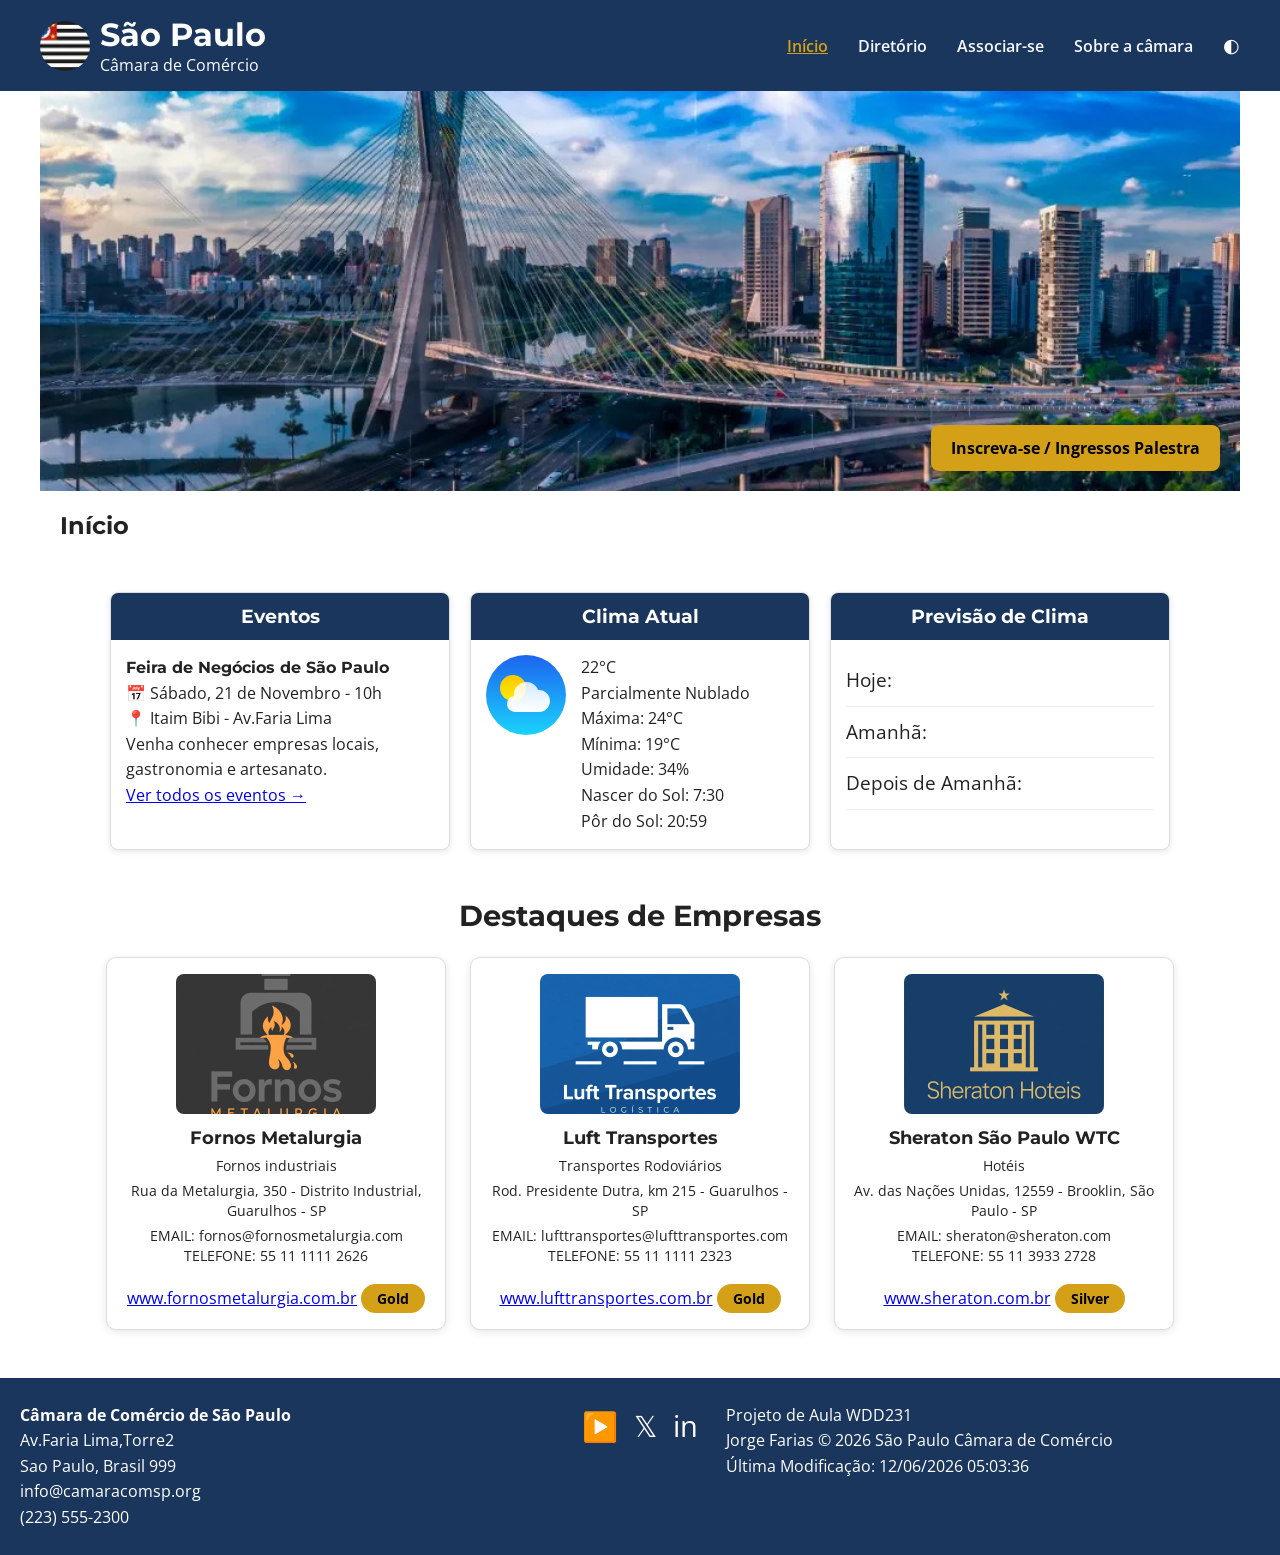
==== commit 5f1d925b: "sobre3" ====
--- a/camara/index.html
+++ b/camara/index.html
@@ -29,7 +29,7 @@
       <a href="index.html" class="active">Início</a>
       <a href="diretorio.html">Diretório</a>
       <a href="associacao.html">Associar-se</a>
-      <a href="descobrir.html">Descobrir</a>
+      <a href="sobre.html">Sobre a câmara</a>
       <button id="darkBtn" aria-label="Modo escuro">◐</button>
     </nav>
   </header>
